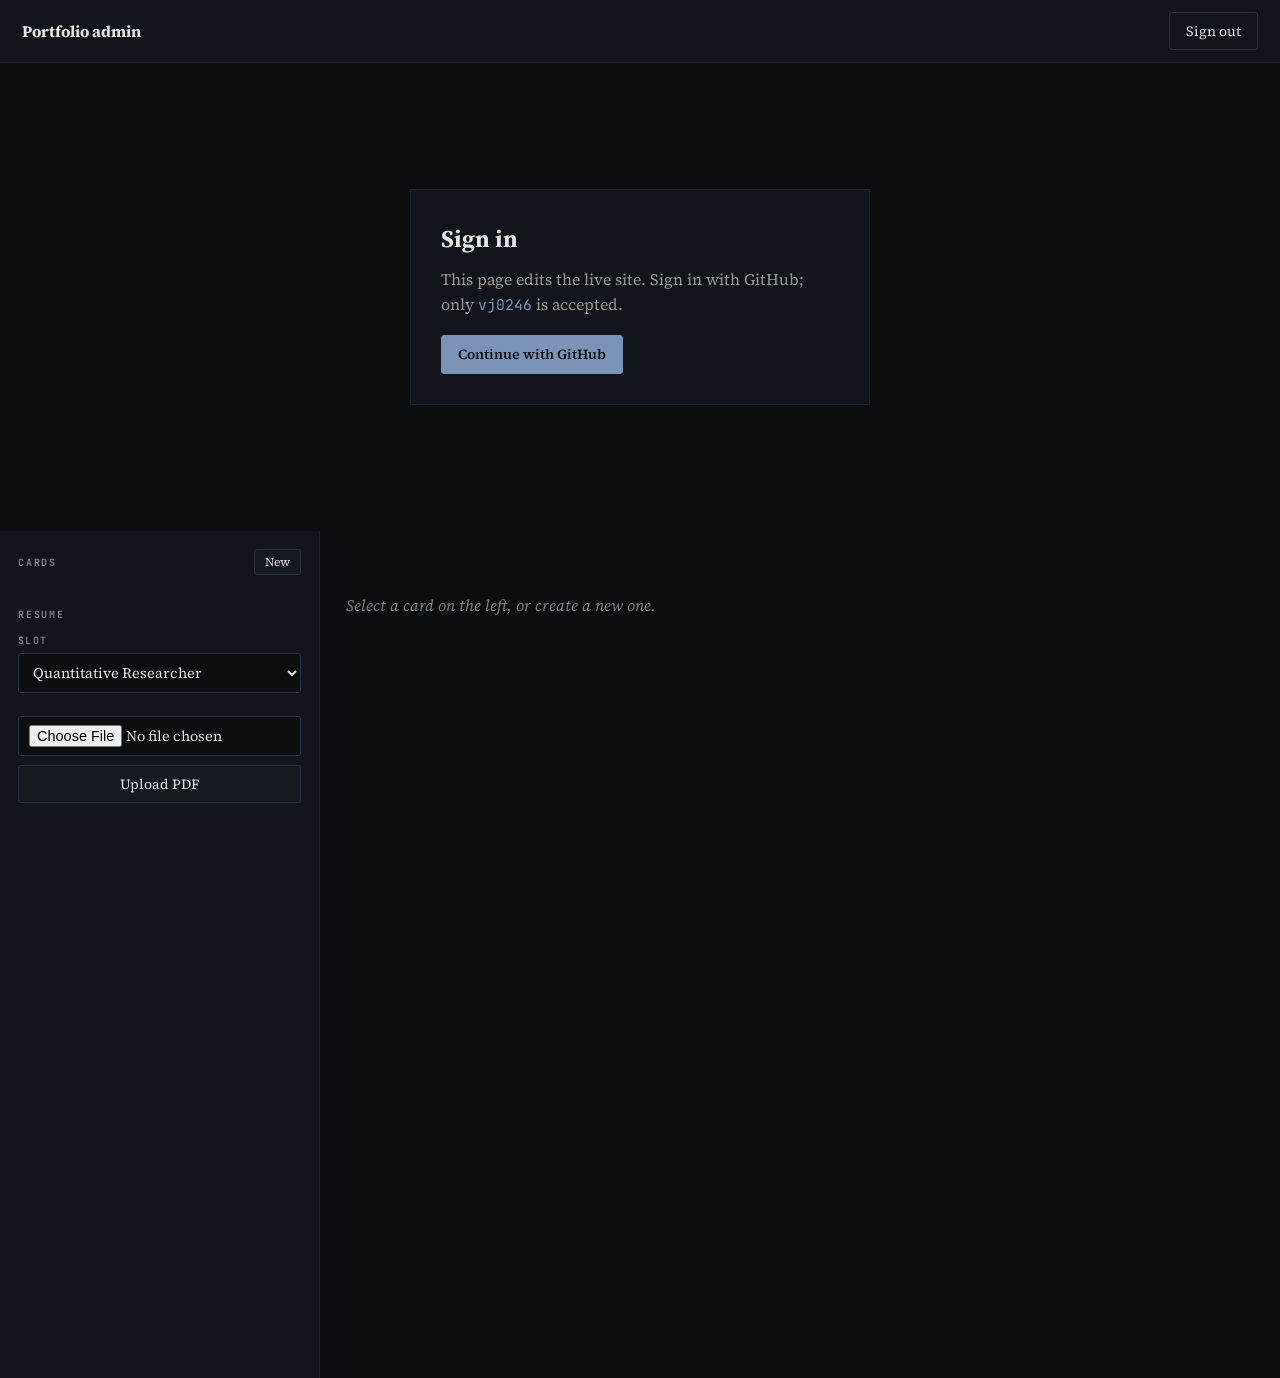
==== admin/index.html @ a8177248 "feat(admin): browser admin for cards and resumes, GitHub OAuth Adds /admin, which edits project card" ====
<!DOCTYPE html>
<html lang="en">
<head>
  <meta charset="UTF-8" />
  <meta name="viewport" content="width=device-width, initial-scale=1.0" />
  <meta name="robots" content="noindex, nofollow" />
  <title>Admin · Vivaan Jain</title>
  <link rel="icon" type="image/svg+xml" href="/favicon.svg" />
  <link rel="preconnect" href="https://fonts.googleapis.com" />
  <link rel="preconnect" href="https://fonts.gstatic.com" crossorigin />
  <link href="https://fonts.googleapis.com/css2?family=Source+Serif+4:opsz,wght@8..60,400;8..60,600;8..60,700&family=JetBrains+Mono:wght@400;500;600&display=swap" rel="stylesheet" />
  <link rel="stylesheet" href="/admin/admin.css" />
</head>
<body>

<header class="bar">
  <div class="bar-left">
    <span class="bar-title">Portfolio admin</span>
    <span class="bar-repo" id="repoLabel"></span>
  </div>
  <div class="bar-right">
    <span class="who" id="who"></span>
    <button type="button" class="btn ghost" id="logout" hidden>Sign out</button>
  </div>
</header>

<!-- Signed out -->
<section class="gate" id="gate" hidden>
  <h1>Sign in</h1>
  <p>
    This page edits the live site. Sign in with GitHub; only
    <code id="allowedLogin">vj0246</code> is accepted.
  </p>
  <p class="gate-error" id="gateError" hidden></p>
  <a class="btn primary" href="/api/auth/login">Continue with GitHub</a>
</section>

<!-- Signed in -->
<main class="app" id="app" hidden>

  <aside class="list">
    <div class="list-head">
      <span>Cards</span>
      <button type="button" class="btn small" id="newCard">New</button>
    </div>
    <div id="cardList" class="card-list"></div>

    <div class="list-head" style="margin-top:22px">Resume</div>
    <div class="resume-box">
      <label class="field">
        <span>Slot</span>
        <select id="resumeSlot">
          <option value="quant">Quantitative Researcher</option>
          <option value="aiml">AI·ML Engineer</option>
          <option value="swe">Software Engineer</option>
        </select>
      </label>
      <input type="file" id="resumeFile" accept="application/pdf" />
      <button type="button" class="btn" id="resumeUpload">Upload PDF</button>
      <p class="hint" id="resumeStatus"></p>
    </div>
  </aside>

  <section class="editor">
    <div class="editor-empty" id="editorEmpty">
      <p>Select a card on the left, or create a new one.</p>
    </div>

    <form class="editor-form" id="editorForm" hidden>
      <div class="row three">
        <label class="field">
          <span>Section</span>
          <select id="fSection">
            <option value="projects">§1 Quantitative Research</option>
            <option value="frontier">§2 Research</option>
            <option value="engineering">§3 Engineering</option>
          </select>
        </label>
        <label class="field">
          <span>Order</span>
          <input type="number" id="fOrder" step="5" />
        </label>
        <label class="field">
          <span>Id</span>
          <input type="text" id="fId" placeholder="quantstorm" />
        </label>
      </div>

      <label class="field">
        <span>Name</span>
        <input type="text" id="fName" />
      </label>

      <label class="field">
        <span>Lede <em>shown in the contents list</em></span>
        <input type="text" id="fLede" placeholder="net Sharpe 1.02, operated live" />
      </label>

      <div class="row two">
        <label class="field">
          <span>Badge kind</span>
          <select id="fBadgeKind">
            <option value="">none</option>
            <option value="live">live</option>
            <option value="progress">progress</option>
            <option value="research">research</option>
            <option value="published">published</option>
            <option value="freelance">freelance</option>
            <option value="intern">intern</option>
          </select>
        </label>
        <label class="field">
          <span>Badge text</span>
          <input type="text" id="fBadgeText" placeholder="● Live" />
        </label>
      </div>

      <label class="field">
        <span>Tagline</span>
        <textarea id="fTagline" rows="3"></textarea>
      </label>

      <label class="field">
        <span>Tags <em>comma separated</em></span>
        <input type="text" id="fTags" />
      </label>

      <label class="field">
        <span>Blocks <em>JSON array — see _TEMPLATE.json for every block type</em></span>
        <textarea id="fBlocks" rows="14" spellcheck="false"></textarea>
      </label>

      <label class="field">
        <span>Sidebar <em>JSON array — tags, metrics, links</em></span>
        <textarea id="fSidebar" rows="10" spellcheck="false"></textarea>
      </label>

      <div class="preview" id="preview"></div>

      <p class="errors" id="errors" hidden></p>

      <div class="actions">
        <button type="submit" class="btn primary" id="save">Save and publish</button>
        <button type="button" class="btn danger" id="delete">Delete</button>
        <span class="hint" id="status"></span>
      </div>

      <p class="hint">
        Saving commits to <code>content/projects/</code>. A GitHub Action re-renders
        <code>index.html</code> and Vercel redeploys, so the change is live in about
        ninety seconds.
      </p>
    </form>
  </section>

</main>

<script src="/admin/admin.js" defer></script>
</body>
</html>
---- admin/admin.css ----
/* admin.css — same palette as the site, laid out as a tool rather than a page. */

:root {
  --bg: #0b0d10;
  --panel: #11141a;
  --panel2: #151920;
  --line: #1e222b;
  --line2: #2b313d;
  --ink: #e6e4e0;
  --dim: #9b978f;
  --faint: #7d8189;
  --acc: #7c93b8;
  --ok: #7f9e87;
  --bad: #b08585;
  --mono: 'JetBrains Mono', Consolas, monospace;
  --serif: 'Source Serif 4', Georgia, serif;
}

*, *::before, *::after { box-sizing: border-box; margin: 0; padding: 0; }
body { background: var(--bg); color: var(--ink); font-family: var(--serif); line-height: 1.55; }
code { font-family: var(--mono); font-size: .92em; color: var(--acc); }

/* ── bar ── */
.bar {
  display: flex; align-items: center; justify-content: space-between;
  padding: 12px 22px; border-bottom: 1px solid var(--line); background: var(--panel);
  position: sticky; top: 0; z-index: 10;
}
.bar-left { display: flex; align-items: baseline; gap: 12px; }
.bar-title { font-weight: 700; }
.bar-repo, .who { font-family: var(--mono); font-size: 11px; color: var(--faint); }
.bar-right { display: flex; align-items: center; gap: 12px; }

/* ── gate ── */
.gate { max-width: 460px; margin: 14vh auto; padding: 30px; border: 1px solid var(--line); background: var(--panel); }
.gate h1 { font-size: 24px; margin-bottom: 10px; }
.gate p { color: var(--dim); margin-bottom: 18px; }
.gate-error {
  font-family: var(--mono); font-size: 12px; color: var(--bad);
  border-left: 2px solid var(--bad); padding-left: 10px;
}

/* ── layout ── */
.app { display: grid; grid-template-columns: 320px 1fr; gap: 0; min-height: calc(100vh - 53px); }
.list { border-right: 1px solid var(--line); padding: 18px; background: var(--panel); }
.editor { padding: 22px 26px; max-width: 900px; }
.editor-empty { color: var(--faint); font-style: italic; padding-top: 40px; }

.list-head {
  display: flex; align-items: center; justify-content: space-between;
  font-family: var(--mono); font-size: 10px; font-weight: 700;
  letter-spacing: 1.8px; text-transform: uppercase; color: var(--faint); margin-bottom: 10px;
}
.group {
  font-family: var(--mono); font-size: 10px; letter-spacing: 1.2px;
  color: var(--acc); margin: 14px 0 6px;
}
.card-list { display: flex; flex-direction: column; }
.card-row {
  display: grid; grid-template-columns: 2.6em 1fr; gap: 8px; align-items: baseline;
  width: 100%; text-align: left; background: none; border: none; cursor: pointer;
  color: var(--dim); font-family: var(--serif); font-size: 14px;
  padding: 6px 8px; border-radius: 3px;
}
.card-row:hover { background: var(--panel2); color: var(--ink); }
.card-row.active { background: var(--panel2); color: var(--ink); box-shadow: inset 2px 0 0 var(--acc); }
.card-row.broken { color: var(--bad); font-size: 12px; display: block; cursor: default; }
.row-num { font-family: var(--mono); font-size: 11px; color: var(--faint); }

/* ── fields ── */
.field { display: block; margin-bottom: 14px; }
.field > span {
  display: block; font-family: var(--mono); font-size: 10px; font-weight: 600;
  letter-spacing: 1.4px; text-transform: uppercase; color: var(--faint); margin-bottom: 5px;
}
.field > span em { font-style: normal; text-transform: none; letter-spacing: 0; opacity: .75; }
input[type="text"], input[type="number"], select, textarea, input[type="file"] {
  width: 100%; background: var(--bg); color: var(--ink);
  border: 1px solid var(--line2); border-radius: 3px; padding: 8px 10px;
  font-family: var(--serif); font-size: 14.5px;
}
textarea { font-family: var(--mono); font-size: 12.5px; line-height: 1.6; resize: vertical; }
input:focus-visible, select:focus-visible, textarea:focus-visible {
  outline: 2px solid var(--acc); outline-offset: 1px; border-color: transparent;
}
.row { display: grid; gap: 12px; }
.row.two { grid-template-columns: 1fr 1fr; }
.row.three { grid-template-columns: 1.4fr .6fr 1fr; }

/* ── buttons ── */
.btn {
  font-family: var(--serif); font-size: 14px; cursor: pointer;
  background: var(--panel2); color: var(--ink);
  border: 1px solid var(--line2); border-radius: 3px; padding: 8px 16px;
  display: inline-block; text-decoration: none;
}
.btn:hover { border-color: var(--acc); }
.btn.primary { background: var(--acc); color: #0b0d10; border-color: var(--acc); font-weight: 600; }
.btn.danger { color: var(--bad); border-color: rgba(176,133,133,.4); }
.btn.ghost { background: none; }
.btn.small { padding: 4px 10px; font-size: 12px; }

.actions { display: flex; align-items: center; gap: 12px; margin: 18px 0 10px; flex-wrap: wrap; }
.hint { font-family: var(--mono); font-size: 11.5px; color: var(--faint); line-height: 1.6; }
.hint.ok { color: var(--ok); }
.hint.bad { color: var(--bad); }
.errors {
  font-family: var(--mono); font-size: 12px; color: var(--bad); white-space: pre-wrap;
  border-left: 2px solid var(--bad); padding: 8px 0 8px 10px; margin-bottom: 12px;
}

/* ── preview ── */
.preview { margin: 18px 0; }
.pv { border: 1px solid var(--line2); border-left: 2px solid var(--acc); background: var(--panel); padding: 16px; }
.pv-title { font-size: 17px; font-weight: 700; display: flex; align-items: center; gap: 10px; flex-wrap: wrap; }
.pv-badge {
  font-family: var(--mono); font-size: 10px; font-weight: 700;
  padding: 2px 9px; border-radius: 99px; border: 1px solid var(--line2); color: var(--dim);
}
.pv-badge.live { color: var(--ok); border-color: rgba(127,158,135,.4); }
.pv-badge.research, .pv-badge.published { color: var(--acc); border-color: rgba(124,147,184,.4); }
.pv-tagline { font-size: 14px; color: var(--dim); margin: 8px 0; }
.pv-figs { display: flex; gap: 18px; flex-wrap: wrap; padding: 8px 0; border-top: 1px solid var(--line); border-bottom: 1px solid var(--line); margin-bottom: 10px; }
.pv-fig { font-family: var(--mono); font-size: 12px; color: var(--ink); }
.pv-tags { display: flex; gap: 6px; flex-wrap: wrap; }
.pv-tag { font-family: var(--mono); font-size: 11px; color: var(--dim); border: 1px solid var(--line); border-radius: 3px; padding: 2px 8px; }

.resume-box { display: flex; flex-direction: column; gap: 9px; }

@media (max-width: 860px) {
  .app { grid-template-columns: 1fr; }
  .list { border-right: none; border-bottom: 1px solid var(--line); }
  .row.two, .row.three { grid-template-columns: 1fr; }
}
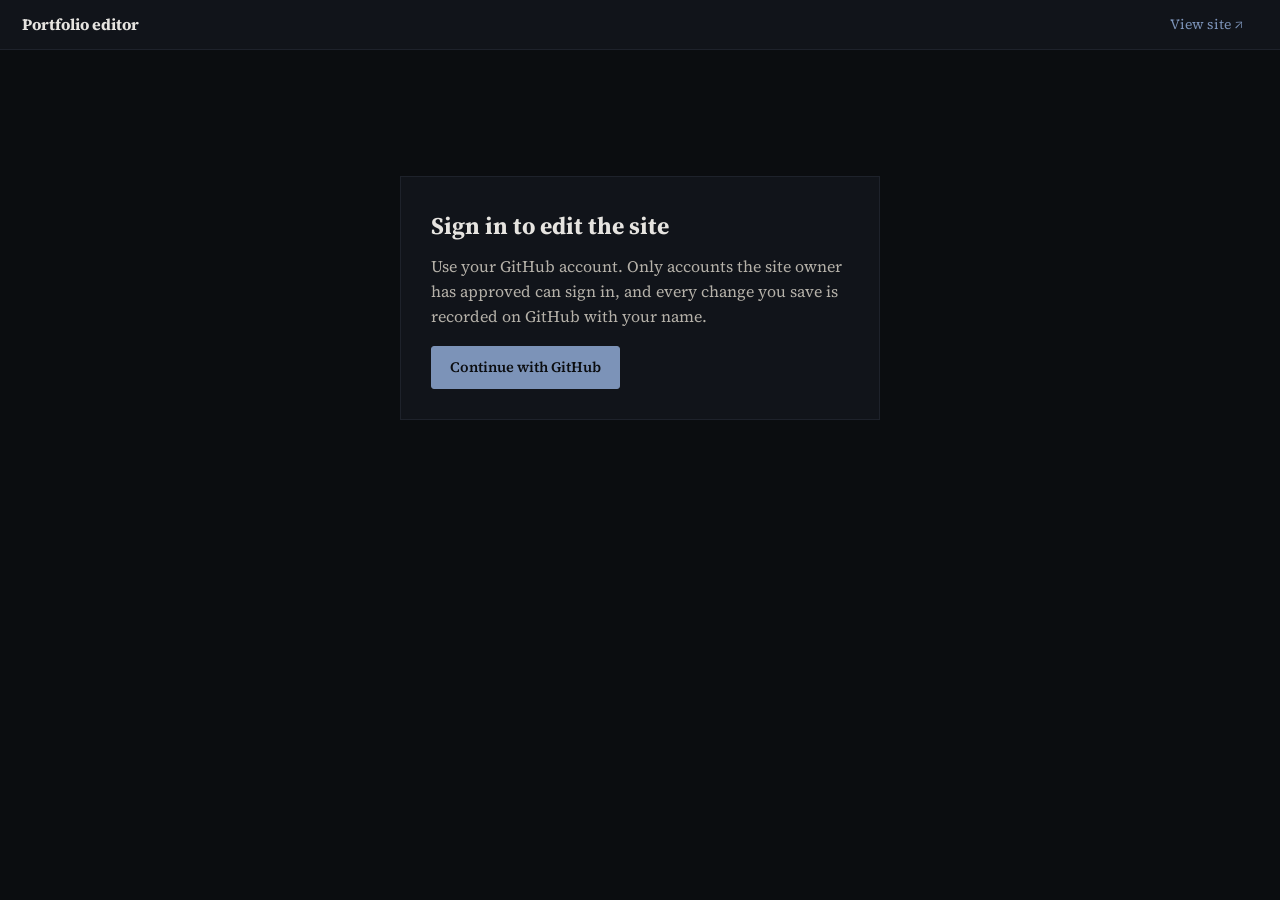
==== commit 801d5efb: "feat(admin): form-based editor for projects, experience and resume Makes the editor usable by someon" ====
--- a/admin/index.html
+++ b/admin/index.html
@@ -4,7 +4,7 @@
   <meta charset="UTF-8" />
   <meta name="viewport" content="width=device-width, initial-scale=1.0" />
   <meta name="robots" content="noindex, nofollow" />
-  <title>Admin · Vivaan Jain</title>
+  <title>Editor · Vivaan Jain</title>
   <link rel="icon" type="image/svg+xml" href="/favicon.svg" />
   <link rel="preconnect" href="https://fonts.googleapis.com" />
   <link rel="preconnect" href="https://fonts.gstatic.com" crossorigin />
@@ -15,144 +15,37 @@
 
 <header class="bar">
   <div class="bar-left">
-    <span class="bar-title">Portfolio admin</span>
+    <span class="bar-title">Portfolio editor</span>
     <span class="bar-repo" id="repoLabel"></span>
   </div>
   <div class="bar-right">
+    <a class="bar-link" href="/" target="_blank" rel="noopener">View site ↗</a>
     <span class="who" id="who"></span>
-    <button type="button" class="btn ghost" id="logout" hidden>Sign out</button>
+    <button type="button" class="btn ghost small" id="logout" hidden>Sign out</button>
   </div>
 </header>
 
-<!-- Signed out -->
 <section class="gate" id="gate" hidden>
-  <h1>Sign in</h1>
+  <h1>Sign in to edit the site</h1>
   <p>
-    This page edits the live site. Sign in with GitHub; only
-    <code id="allowedLogin">vj0246</code> is accepted.
+    Use your GitHub account. Only accounts the site owner has approved can sign in,
+    and every change you save is recorded on GitHub with your name.
   </p>
   <p class="gate-error" id="gateError" hidden></p>
   <a class="btn primary" href="/api/auth/login">Continue with GitHub</a>
 </section>
 
-<!-- Signed in -->
 <main class="app" id="app" hidden>
-
   <aside class="list">
-    <div class="list-head">
-      <span>Cards</span>
-      <button type="button" class="btn small" id="newCard">New</button>
+    <div class="tabs" role="tablist" aria-label="What to edit">
+      <button type="button" class="tab active" data-tab="projects" role="tab" aria-selected="true">Projects</button>
+      <button type="button" class="tab" data-tab="experience" role="tab" aria-selected="false">Experience</button>
+      <button type="button" class="tab" data-tab="resume" role="tab" aria-selected="false">Resume</button>
     </div>
-    <div id="cardList" class="card-list"></div>
-
-    <div class="list-head" style="margin-top:22px">Resume</div>
-    <div class="resume-box">
-      <label class="field">
-        <span>Slot</span>
-        <select id="resumeSlot">
-          <option value="quant">Quantitative Researcher</option>
-          <option value="aiml">AI·ML Engineer</option>
-          <option value="swe">Software Engineer</option>
-        </select>
-      </label>
-      <input type="file" id="resumeFile" accept="application/pdf" />
-      <button type="button" class="btn" id="resumeUpload">Upload PDF</button>
-      <p class="hint" id="resumeStatus"></p>
-    </div>
+    <div id="listBody" class="card-list"></div>
   </aside>
 
-  <section class="editor">
-    <div class="editor-empty" id="editorEmpty">
-      <p>Select a card on the left, or create a new one.</p>
-    </div>
-
-    <form class="editor-form" id="editorForm" hidden>
-      <div class="row three">
-        <label class="field">
-          <span>Section</span>
-          <select id="fSection">
-            <option value="projects">§1 Quantitative Research</option>
-            <option value="frontier">§2 Research</option>
-            <option value="engineering">§3 Engineering</option>
-          </select>
-        </label>
-        <label class="field">
-          <span>Order</span>
-          <input type="number" id="fOrder" step="5" />
-        </label>
-        <label class="field">
-          <span>Id</span>
-          <input type="text" id="fId" placeholder="quantstorm" />
-        </label>
-      </div>
-
-      <label class="field">
-        <span>Name</span>
-        <input type="text" id="fName" />
-      </label>
-
-      <label class="field">
-        <span>Lede <em>shown in the contents list</em></span>
-        <input type="text" id="fLede" placeholder="net Sharpe 1.02, operated live" />
-      </label>
-
-      <div class="row two">
-        <label class="field">
-          <span>Badge kind</span>
-          <select id="fBadgeKind">
-            <option value="">none</option>
-            <option value="live">live</option>
-            <option value="progress">progress</option>
-            <option value="research">research</option>
-            <option value="published">published</option>
-            <option value="freelance">freelance</option>
-            <option value="intern">intern</option>
-          </select>
-        </label>
-        <label class="field">
-          <span>Badge text</span>
-          <input type="text" id="fBadgeText" placeholder="● Live" />
-        </label>
-      </div>
-
-      <label class="field">
-        <span>Tagline</span>
-        <textarea id="fTagline" rows="3"></textarea>
-      </label>
-
-      <label class="field">
-        <span>Tags <em>comma separated</em></span>
-        <input type="text" id="fTags" />
-      </label>
-
-      <label class="field">
-        <span>Blocks <em>JSON array — see _TEMPLATE.json for every block type</em></span>
-        <textarea id="fBlocks" rows="14" spellcheck="false"></textarea>
-      </label>
-
-      <label class="field">
-        <span>Sidebar <em>JSON array — tags, metrics, links</em></span>
-        <textarea id="fSidebar" rows="10" spellcheck="false"></textarea>
-      </label>
-
-      <div class="preview" id="preview"></div>
-
-      <p class="errors" id="errors" hidden></p>
-
-      <div class="actions">
-        <button type="submit" class="btn primary" id="save">Save and publish</button>
-        <button type="button" class="btn danger" id="delete">Delete</button>
-        <span class="hint" id="status"></span>
-      </div>
-
-      <p class="hint">
-        Saving commits to <code>content/projects/</code>. A GitHub Action re-renders
-        <code>index.html</code> and Vercel redeploys, so the change is live in about
-        ninety seconds.
-      </p>
-    </form>
-  </section>
-
+  <section class="editor" id="editor" aria-live="polite"></section>
 </main>
 
 <script src="/admin/admin.js" defer></script>
--- a/admin/admin.css
+++ b/admin/admin.css
@@ -7,60 +7,64 @@
   --line: #1e222b;
   --line2: #2b313d;
   --ink: #e6e4e0;
-  --dim: #9b978f;
-  --faint: #7d8189;
+  --dim: #b5b1a9;
+  --faint: #8a8e96;
   --acc: #7c93b8;
   --ok: #7f9e87;
-  --bad: #b08585;
+  --bad: #c08e8e;
   --mono: 'JetBrains Mono', Consolas, monospace;
   --serif: 'Source Serif 4', Georgia, serif;
 }
 
 *, *::before, *::after { box-sizing: border-box; margin: 0; padding: 0; }
+/* author display rules must never beat the hidden attribute */
+[hidden] { display: none !important; }
+
 body { background: var(--bg); color: var(--ink); font-family: var(--serif); line-height: 1.55; }
 code { font-family: var(--mono); font-size: .92em; color: var(--acc); }
 
 /* ── bar ── */
 .bar {
-  display: flex; align-items: center; justify-content: space-between;
+  display: flex; align-items: center; justify-content: space-between; gap: 12px;
   padding: 12px 22px; border-bottom: 1px solid var(--line); background: var(--panel);
   position: sticky; top: 0; z-index: 10;
 }
-.bar-left { display: flex; align-items: baseline; gap: 12px; }
+.bar-left, .bar-right { display: flex; align-items: center; gap: 14px; }
+.bar-left { align-items: baseline; }
 .bar-title { font-weight: 700; }
 .bar-repo, .who { font-family: var(--mono); font-size: 11px; color: var(--faint); }
-.bar-right { display: flex; align-items: center; gap: 12px; }
+.bar-link, .plain-link { color: var(--acc); text-decoration: none; font-size: 14px; }
+.bar-link:hover, .plain-link:hover { text-decoration: underline; }
+.plain-link { display: inline-block; margin: -4px 0 16px; }
 
-/* ── gate ── */
-.gate { max-width: 460px; margin: 14vh auto; padding: 30px; border: 1px solid var(--line); background: var(--panel); }
+/* ── sign-in ── */
+.gate { max-width: 480px; margin: 14vh auto; padding: 30px; border: 1px solid var(--line); background: var(--panel); }
 .gate h1 { font-size: 24px; margin-bottom: 10px; }
 .gate p { color: var(--dim); margin-bottom: 18px; }
-.gate-error {
-  font-family: var(--mono); font-size: 12px; color: var(--bad);
-  border-left: 2px solid var(--bad); padding-left: 10px;
-}
+.gate-error { font-family: var(--mono); font-size: 12.5px; color: var(--bad); border-left: 2px solid var(--bad); padding-left: 10px; }
 
 /* ── layout ── */
-.app { display: grid; grid-template-columns: 320px 1fr; gap: 0; min-height: calc(100vh - 53px); }
-.list { border-right: 1px solid var(--line); padding: 18px; background: var(--panel); }
-.editor { padding: 22px 26px; max-width: 900px; }
+.app { display: grid; grid-template-columns: 300px 1fr; min-height: calc(100vh - 53px); }
+.list { border-right: 1px solid var(--line); padding: 16px; background: var(--panel); }
+.editor { padding: 26px 30px 80px; max-width: 940px; width: 100%; }
 .editor-empty { color: var(--faint); font-style: italic; padding-top: 40px; }
+.editor-title { font-size: 23px; margin-bottom: 20px; }
 
-.list-head {
-  display: flex; align-items: center; justify-content: space-between;
-  font-family: var(--mono); font-size: 10px; font-weight: 700;
-  letter-spacing: 1.8px; text-transform: uppercase; color: var(--faint); margin-bottom: 10px;
+.tabs { display: flex; margin-bottom: 14px; border-bottom: 1px solid var(--line); }
+.tab {
+  flex: 1; background: none; border: none; border-bottom: 2px solid transparent;
+  color: var(--dim); font: inherit; font-size: 14.5px; padding: 9px 4px; cursor: pointer;
 }
-.group {
-  font-family: var(--mono); font-size: 10px; letter-spacing: 1.2px;
-  color: var(--acc); margin: 14px 0 6px;
-}
+.tab:hover { color: var(--ink); }
+.tab.active { color: var(--ink); border-bottom-color: var(--acc); font-weight: 600; }
+
+.list-note { font-size: 13.5px; color: var(--faint); font-style: italic; margin-top: 8px; }
+.group { font-family: var(--mono); font-size: 10px; letter-spacing: 1.2px; color: var(--acc); margin: 16px 0 6px; }
 .card-list { display: flex; flex-direction: column; }
 .card-row {
   display: grid; grid-template-columns: 2.6em 1fr; gap: 8px; align-items: baseline;
   width: 100%; text-align: left; background: none; border: none; cursor: pointer;
-  color: var(--dim); font-family: var(--serif); font-size: 14px;
-  padding: 6px 8px; border-radius: 3px;
+  color: var(--dim); font-family: var(--serif); font-size: 14px; padding: 7px 8px; border-radius: 3px;
 }
 .card-row:hover { background: var(--panel2); color: var(--ink); }
 .card-row.active { background: var(--panel2); color: var(--ink); box-shadow: inset 2px 0 0 var(--acc); }
@@ -68,67 +72,115 @@
 .row-num { font-family: var(--mono); font-size: 11px; color: var(--faint); }
 
 /* ── fields ── */
-.field { display: block; margin-bottom: 14px; }
-.field > span {
-  display: block; font-family: var(--mono); font-size: 10px; font-weight: 600;
-  letter-spacing: 1.4px; text-transform: uppercase; color: var(--faint); margin-bottom: 5px;
+.field { display: block; margin-bottom: 16px; }
+.field-label {
+  display: block; font-family: var(--mono); font-size: 10.5px; font-weight: 600;
+  letter-spacing: 1.3px; text-transform: uppercase; color: var(--dim); margin-bottom: 3px;
 }
-.field > span em { font-style: normal; text-transform: none; letter-spacing: 0; opacity: .75; }
+.field-hint { display: block; font-size: 13px; color: var(--faint); margin-bottom: 7px; line-height: 1.5; }
+.field-error { font-family: var(--mono); font-size: 12px; color: var(--bad); margin-top: 6px; }
+
 input[type="text"], input[type="number"], select, textarea, input[type="file"] {
   width: 100%; background: var(--bg); color: var(--ink);
-  border: 1px solid var(--line2); border-radius: 3px; padding: 8px 10px;
-  font-family: var(--serif); font-size: 14.5px;
+  border: 1px solid var(--line2); border-radius: 3px; padding: 9px 11px;
+  font-family: var(--serif); font-size: 15px; line-height: 1.5;
 }
-textarea { font-family: var(--mono); font-size: 12.5px; line-height: 1.6; resize: vertical; }
-input:focus-visible, select:focus-visible, textarea:focus-visible {
-  outline: 2px solid var(--acc); outline-offset: 1px; border-color: transparent;
+textarea { resize: vertical; }
+textarea.mono { font-family: var(--mono); font-size: 12.5px; line-height: 1.6; }
+textarea.bad { border-color: var(--bad); }
+input:disabled, select:disabled { opacity: .55; }
+input[type="checkbox"] { width: 17px; height: 17px; accent-color: var(--acc); justify-self: center; }
+input:focus-visible, select:focus-visible, textarea:focus-visible, button:focus-visible, summary:focus-visible, a:focus-visible {
+  outline: 2px solid var(--acc); outline-offset: 2px;
 }
-.row { display: grid; gap: 12px; }
+
+.row { display: grid; gap: 14px; }
 .row.two { grid-template-columns: 1fr 1fr; }
-.row.three { grid-template-columns: 1.4fr .6fr 1fr; }
+
+.section-h { margin: 30px 0 12px; padding-top: 18px; border-top: 1px solid var(--line); }
+.section-h h3 { font-size: 17px; margin-bottom: 2px; }
+
+/* ── panels (write-up sections, side panel boxes) ── */
+.stack { display: flex; flex-direction: column; gap: 12px; }
+.panel { border: 1px solid var(--line2); background: var(--panel); padding: 14px 16px 4px; border-radius: 4px; }
+.panel-head { display: flex; justify-content: space-between; align-items: center; margin-bottom: 12px; }
+.panel-kind { font-family: var(--mono); font-size: 10.5px; letter-spacing: 1.4px; text-transform: uppercase; color: var(--acc); }
+
+.row-tools { display: flex; gap: 4px; flex-shrink: 0; }
+.icon {
+  width: 30px; height: 30px; background: var(--panel2); color: var(--dim);
+  border: 1px solid var(--line2); border-radius: 3px; cursor: pointer; font-size: 14px; line-height: 1;
+}
+.icon:hover:not(:disabled) { color: var(--ink); border-color: var(--acc); }
+.icon:disabled { opacity: .3; cursor: default; }
+.icon.danger:hover:not(:disabled) { color: var(--bad); border-color: var(--bad); }
+
+.slist { display: flex; flex-direction: column; gap: 8px; align-items: flex-start; }
+.slist-row { display: grid; grid-template-columns: 1fr auto; gap: 8px; align-items: start; width: 100%; }
+
+.pairs { display: flex; flex-direction: column; gap: 8px; align-items: flex-start; }
+.pair-row { display: grid; grid-template-columns: 1fr 1fr auto; gap: 8px; align-items: center; width: 100%; }
+.pair-row.with-tone { grid-template-columns: 1fr 1fr 160px auto; }
+
+.grid-wrap { display: flex; flex-direction: column; gap: 6px; overflow-x: auto; padding-bottom: 4px; }
+.grid-row { display: grid; grid-template-columns: 26px repeat(var(--cols, 2), minmax(90px, 1fr)) 30px; gap: 6px; align-items: center; }
+.grid-head input { font-family: var(--mono); font-size: 12px; color: var(--acc); }
+.grid-flag { text-align: center; color: var(--faint); font-size: 12px; }
+.grid-actions { display: flex; gap: 8px; margin-top: 4px; }
+
+.add-row { display: flex; flex-wrap: wrap; align-items: center; gap: 8px; padding: 4px 0 0; }
+.add-row .field-hint { margin: 0 4px 0 0; }
+
+.advanced { margin-top: 26px; }
+.advanced summary { cursor: pointer; color: var(--faint); font-size: 14px; margin-bottom: 12px; }
 
 /* ── buttons ── */
 .btn {
-  font-family: var(--serif); font-size: 14px; cursor: pointer;
+  font-family: var(--serif); font-size: 14.5px; cursor: pointer;
   background: var(--panel2); color: var(--ink);
-  border: 1px solid var(--line2); border-radius: 3px; padding: 8px 16px;
+  border: 1px solid var(--line2); border-radius: 3px; padding: 9px 18px;
   display: inline-block; text-decoration: none;
 }
-.btn:hover { border-color: var(--acc); }
+.btn:hover:not(:disabled) { border-color: var(--acc); }
+.btn:disabled { opacity: .5; cursor: default; }
 .btn.primary { background: var(--acc); color: #0b0d10; border-color: var(--acc); font-weight: 600; }
-.btn.danger { color: var(--bad); border-color: rgba(176,133,133,.4); }
+.btn.danger { color: var(--bad); border-color: rgba(192,142,142,.45); }
 .btn.ghost { background: none; }
-.btn.small { padding: 4px 10px; font-size: 12px; }
+.btn.small { padding: 5px 11px; font-size: 13px; }
+.btn.wide { width: 100%; margin-bottom: 8px; }
 
-.actions { display: flex; align-items: center; gap: 12px; margin: 18px 0 10px; flex-wrap: wrap; }
+.footer { position: sticky; bottom: 0; background: var(--bg); padding-top: 12px; margin-top: 24px; border-top: 1px solid var(--line); }
+.actions { display: flex; align-items: center; gap: 12px; margin: 6px 0 10px; flex-wrap: wrap; }
 .hint { font-family: var(--mono); font-size: 11.5px; color: var(--faint); line-height: 1.6; }
 .hint.ok { color: var(--ok); }
 .hint.bad { color: var(--bad); }
 .errors {
-  font-family: var(--mono); font-size: 12px; color: var(--bad); white-space: pre-wrap;
-  border-left: 2px solid var(--bad); padding: 8px 0 8px 10px; margin-bottom: 12px;
+  font-family: var(--serif); font-size: 14px; color: var(--bad);
+  border-left: 2px solid var(--bad); padding: 8px 0 8px 12px; margin-bottom: 10px;
 }
+.errors strong { display: block; margin-bottom: 4px; }
 
-/* ── preview ── */
-.preview { margin: 18px 0; }
-.pv { border: 1px solid var(--line2); border-left: 2px solid var(--acc); background: var(--panel); padding: 16px; }
+/* ── preview of the closed project ── */
+.preview { margin-bottom: 8px; }
+.pv { border: 1px solid var(--line2); border-left: 2px solid var(--acc); background: var(--panel); padding: 16px 18px; }
 .pv-title { font-size: 17px; font-weight: 700; display: flex; align-items: center; gap: 10px; flex-wrap: wrap; }
-.pv-badge {
-  font-family: var(--mono); font-size: 10px; font-weight: 700;
-  padding: 2px 9px; border-radius: 99px; border: 1px solid var(--line2); color: var(--dim);
-}
-.pv-badge.live { color: var(--ok); border-color: rgba(127,158,135,.4); }
-.pv-badge.research, .pv-badge.published { color: var(--acc); border-color: rgba(124,147,184,.4); }
-.pv-tagline { font-size: 14px; color: var(--dim); margin: 8px 0; }
-.pv-figs { display: flex; gap: 18px; flex-wrap: wrap; padding: 8px 0; border-top: 1px solid var(--line); border-bottom: 1px solid var(--line); margin-bottom: 10px; }
-.pv-fig { font-family: var(--mono); font-size: 12px; color: var(--ink); }
+.pv-badge { font-family: var(--mono); font-size: 10px; font-weight: 700; padding: 2px 9px; border-radius: 99px; border: 1px solid var(--line2); color: var(--dim); }
+.pv-badge.live { color: var(--ok); border-color: rgba(127,158,135,.45); }
+.pv-badge.research, .pv-badge.published { color: var(--acc); border-color: rgba(124,147,184,.45); }
+.pv-tagline { font-size: 14px; color: var(--dim); margin: 8px 0 10px; }
+.pv-figs { display: flex; gap: 20px; flex-wrap: wrap; padding: 8px 0; border-top: 1px solid var(--line); border-bottom: 1px solid var(--line); margin-bottom: 10px; }
+.pv-fig { font-family: var(--mono); font-size: 13px; color: var(--ink); }
+.pv-fig.pos { color: var(--ok); }
+.pv-fig.neg { color: var(--bad); }
+.pv-fig-label { font-size: 9.5px; letter-spacing: 1.2px; text-transform: uppercase; color: var(--faint); }
 .pv-tags { display: flex; gap: 6px; flex-wrap: wrap; }
 .pv-tag { font-family: var(--mono); font-size: 11px; color: var(--dim); border: 1px solid var(--line); border-radius: 3px; padding: 2px 8px; }
-
-.resume-box { display: flex; flex-direction: column; gap: 9px; }
 
 @media (max-width: 860px) {
   .app { grid-template-columns: 1fr; }
   .list { border-right: none; border-bottom: 1px solid var(--line); }
-  .row.two, .row.three { grid-template-columns: 1fr; }
+  .editor { padding: 20px 16px 80px; }
+  .row.two, .pair-row, .pair-row.with-tone { grid-template-columns: 1fr; }
+  .bar { flex-wrap: wrap; padding: 10px 16px; }
+  .bar-repo { display: none; }
 }
